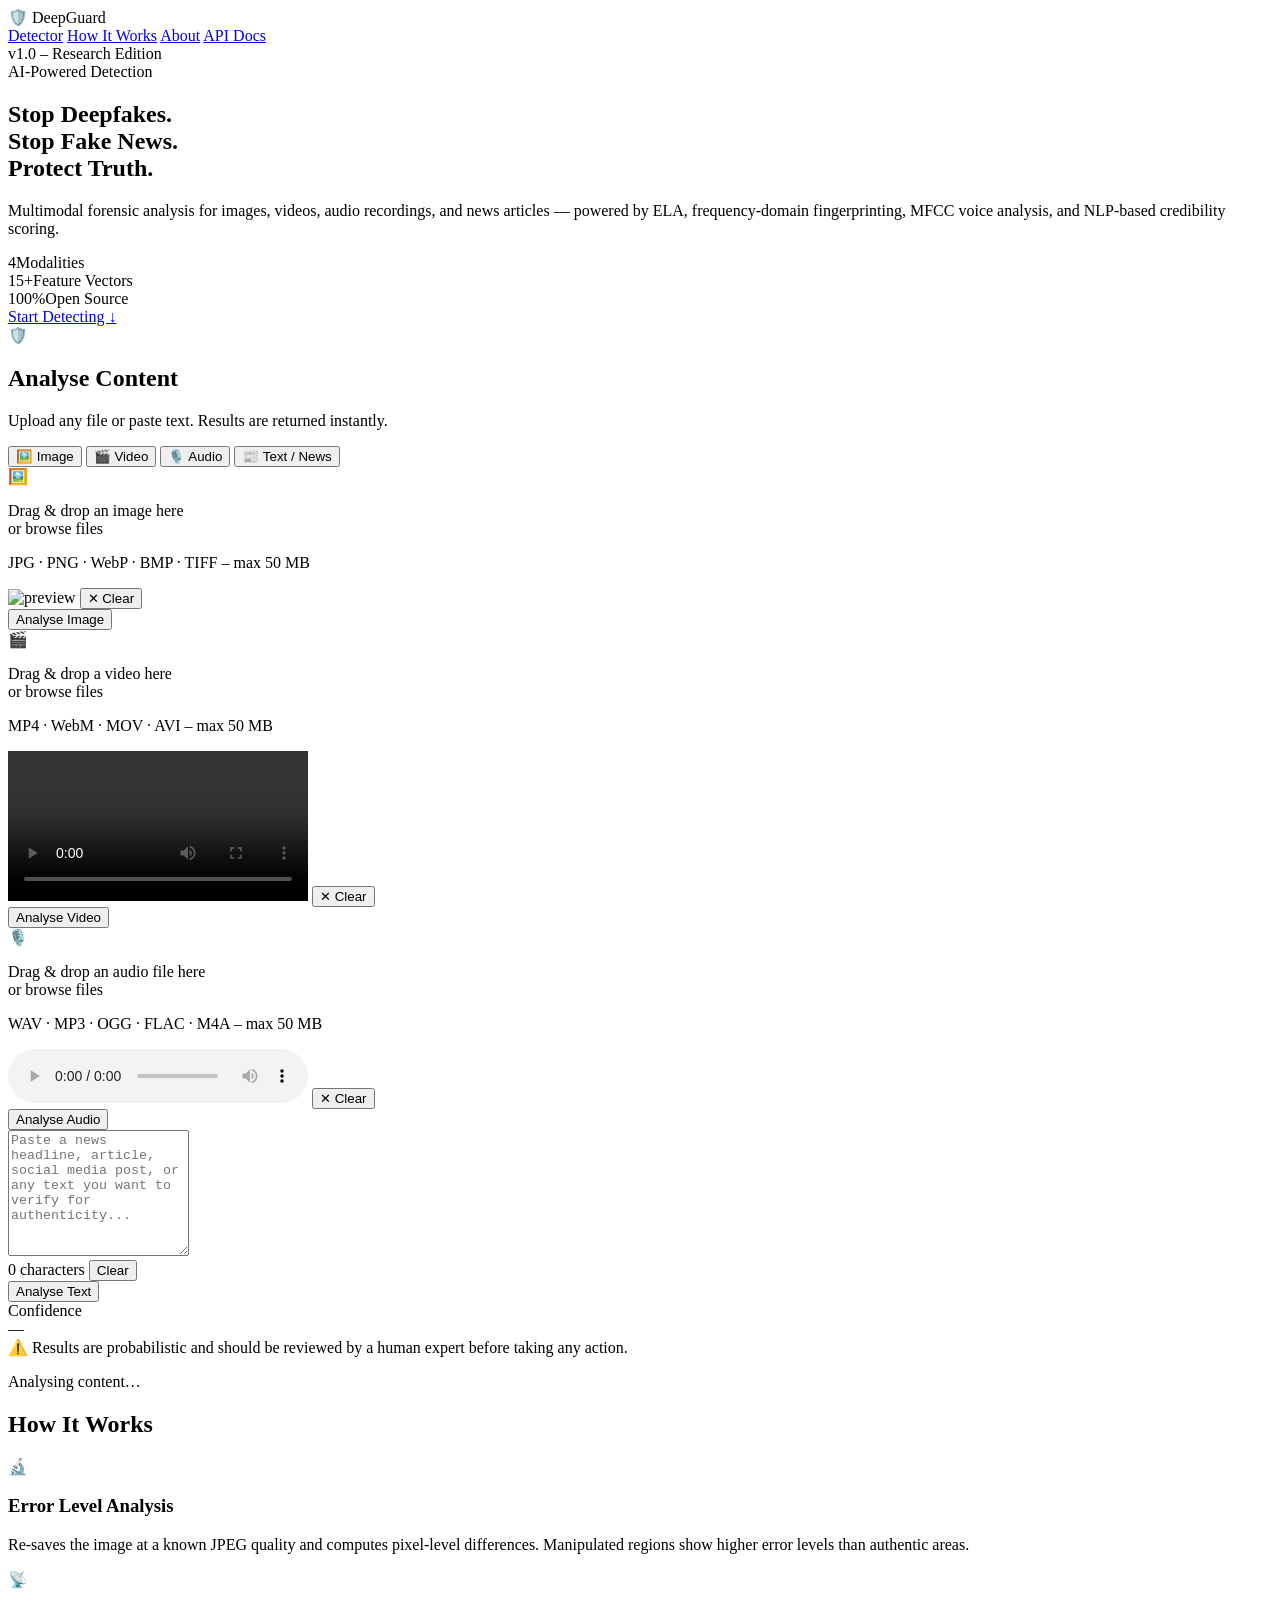
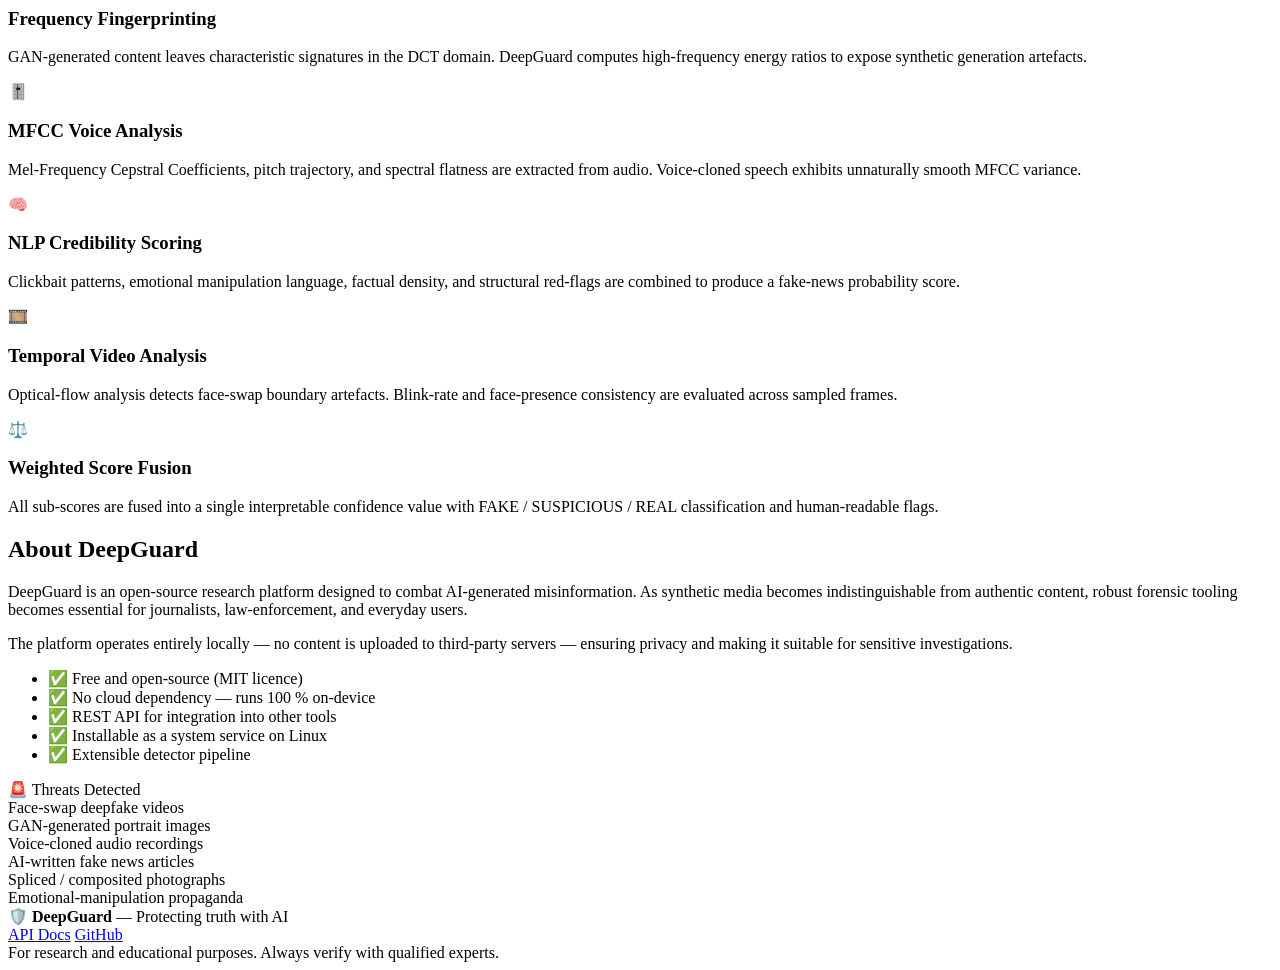
==== app/static/index.html @ 1faf432e "Add PWA manifest, service worker, offline page; plan Word research paper Co-authored-by: Ansh200618 " ====
<!DOCTYPE html>
<html lang="en">
<head>
  <meta charset="UTF-8" />
  <meta name="viewport" content="width=device-width, initial-scale=1.0" />
  <title>DeepGuard – Deepfake & Fake-News Detector</title>
  <link rel="preconnect" href="https://fonts.googleapis.com" />
  <link href="https://fonts.googleapis.com/css2?family=Inter:wght@300;400;500;600;700;800&family=JetBrains+Mono:wght@400;600&display=swap" rel="stylesheet" />
  <link rel="stylesheet" href="/static/css/style.css" />
</head>
<body>

<!-- ═══════════════════════════════════════════════════ HEADER ══ -->
<header class="header">
  <div class="header-inner">
    <div class="logo">
      <span class="logo-icon">🛡️</span>
      <span class="logo-text">Deep<span class="accent">Guard</span></span>
    </div>
    <nav class="nav">
      <a href="#detector"  class="nav-link">Detector</a>
      <a href="#how"       class="nav-link">How It Works</a>
      <a href="#about"     class="nav-link">About</a>
      <a href="/api/docs"  class="nav-link" target="_blank">API Docs</a>
    </nav>
    <div class="header-badge">v1.0 – Research Edition</div>
  </div>
</header>

<!-- ═══════════════════════════════════════════════════ HERO ════ -->
<section class="hero">
  <div class="hero-bg-grid"></div>
  <div class="hero-content">
    <div class="hero-tag">AI-Powered Detection</div>
    <h1 class="hero-title">
      Stop Deepfakes.<br/>Stop Fake News.<br/>
      <span class="accent">Protect Truth.</span>
    </h1>
    <p class="hero-sub">
      Multimodal forensic analysis for images, videos, audio recordings,
      and news articles — powered by ELA, frequency-domain fingerprinting,
      MFCC voice analysis, and NLP-based credibility scoring.
    </p>
    <div class="hero-stats">
      <div class="stat"><span class="stat-n">4</span><span class="stat-l">Modalities</span></div>
      <div class="stat"><span class="stat-n">15+</span><span class="stat-l">Feature Vectors</span></div>
      <div class="stat"><span class="stat-n">100%</span><span class="stat-l">Open Source</span></div>
    </div>
    <a href="#detector" class="btn-primary">Start Detecting ↓</a>
  </div>
  <div class="hero-visual">
    <div class="orb orb1"></div>
    <div class="orb orb2"></div>
    <div class="scan-ring"></div>
    <span class="hero-shield">🛡️</span>
  </div>
</section>

<!-- ═══════════════════════════════════════════════════ DETECTOR ══ -->
<section id="detector" class="detector-section">
  <div class="container">
    <h2 class="section-title">Analyse Content</h2>
    <p class="section-sub">Upload any file or paste text. Results are returned instantly.</p>

    <!-- Tabs -->
    <div class="tabs" role="tablist">
      <button class="tab active" data-tab="image"  role="tab">🖼️ Image</button>
      <button class="tab"        data-tab="video"  role="tab">🎬 Video</button>
      <button class="tab"        data-tab="audio"  role="tab">🎙️ Audio</button>
      <button class="tab"        data-tab="text"   role="tab">📰 Text / News</button>
    </div>

    <!-- ── Image panel ── -->
    <div class="panel active" id="panel-image">
      <div class="upload-zone" id="drop-image" tabindex="0"
           aria-label="Drop image here or click to select">
        <div class="upload-icon">🖼️</div>
        <p class="upload-msg">Drag & drop an image here<br/>or <span class="link">browse files</span></p>
        <p class="upload-hint">JPG · PNG · WebP · BMP · TIFF – max 50 MB</p>
        <input type="file" id="file-image" accept="image/*" hidden />
      </div>
      <div class="preview-wrap hidden" id="preview-image-wrap">
        <img id="preview-image" src="" alt="preview" />
        <button class="btn-clear" data-target="image">✕ Clear</button>
      </div>
      <button class="btn-analyse" id="btn-image">Analyse Image</button>
    </div>

    <!-- ── Video panel ── -->
    <div class="panel" id="panel-video">
      <div class="upload-zone" id="drop-video" tabindex="0"
           aria-label="Drop video here or click to select">
        <div class="upload-icon">🎬</div>
        <p class="upload-msg">Drag & drop a video here<br/>or <span class="link">browse files</span></p>
        <p class="upload-hint">MP4 · WebM · MOV · AVI – max 50 MB</p>
        <input type="file" id="file-video" accept="video/*" hidden />
      </div>
      <div class="preview-wrap hidden" id="preview-video-wrap">
        <video id="preview-video" controls></video>
        <button class="btn-clear" data-target="video">✕ Clear</button>
      </div>
      <button class="btn-analyse" id="btn-video">Analyse Video</button>
    </div>

    <!-- ── Audio panel ── -->
    <div class="panel" id="panel-audio">
      <div class="upload-zone" id="drop-audio" tabindex="0"
           aria-label="Drop audio here or click to select">
        <div class="upload-icon">🎙️</div>
        <p class="upload-msg">Drag & drop an audio file here<br/>or <span class="link">browse files</span></p>
        <p class="upload-hint">WAV · MP3 · OGG · FLAC · M4A – max 50 MB</p>
        <input type="file" id="file-audio" accept="audio/*" hidden />
      </div>
      <div class="preview-wrap hidden" id="preview-audio-wrap">
        <audio id="preview-audio" controls></audio>
        <button class="btn-clear" data-target="audio">✕ Clear</button>
      </div>
      <button class="btn-analyse" id="btn-audio">Analyse Audio</button>
    </div>

    <!-- ── Text panel ── -->
    <div class="panel" id="panel-text">
      <textarea id="text-input" placeholder="Paste a news headline, article, social media post, or any text you want to verify for authenticity..." rows="8"></textarea>
      <div class="text-controls">
        <span id="char-count" class="char-count">0 characters</span>
        <button class="btn-clear-text" id="btn-clear-text">Clear</button>
      </div>
      <button class="btn-analyse" id="btn-text">Analyse Text</button>
    </div>

    <!-- ── Results ── -->
    <div id="results-area" class="results-area hidden">
      <div class="results-card">
        <div class="result-header">
          <div id="result-verdict" class="verdict"></div>
          <div id="result-confidence" class="confidence-wrap">
            <span class="conf-label">Confidence</span>
            <div class="conf-bar-bg">
              <div id="conf-bar" class="conf-bar"></div>
            </div>
            <span id="conf-pct" class="conf-pct">—</span>
          </div>
        </div>
        <div id="result-flags" class="flags-list"></div>
        <div id="result-details" class="details-grid"></div>
        <div class="result-footer">
          <span class="disclaimer">⚠️ Results are probabilistic and should be reviewed by a human expert before taking any action.</span>
        </div>
      </div>
    </div>

    <!-- Spinner -->
    <div id="spinner" class="spinner hidden">
      <div class="spinner-ring"></div>
      <p class="spinner-text">Analysing content…</p>
    </div>
  </div>
</section>

<!-- ═══════════════════════════════════════════════════ HOW IT WORKS ══ -->
<section id="how" class="how-section">
  <div class="container">
    <h2 class="section-title">How It Works</h2>
    <div class="steps">
      <div class="step">
        <div class="step-icon">🔬</div>
        <h3>Error Level Analysis</h3>
        <p>Re-saves the image at a known JPEG quality and computes pixel-level
           differences. Manipulated regions show higher error levels than
           authentic areas.</p>
      </div>
      <div class="step">
        <div class="step-icon">📡</div>
        <h3>Frequency Fingerprinting</h3>
        <p>GAN-generated content leaves characteristic signatures in the DCT
           domain. DeepGuard computes high-frequency energy ratios to expose
           synthetic generation artefacts.</p>
      </div>
      <div class="step">
        <div class="step-icon">🎚️</div>
        <h3>MFCC Voice Analysis</h3>
        <p>Mel-Frequency Cepstral Coefficients, pitch trajectory, and spectral
           flatness are extracted from audio. Voice-cloned speech exhibits
           unnaturally smooth MFCC variance.</p>
      </div>
      <div class="step">
        <div class="step-icon">🧠</div>
        <h3>NLP Credibility Scoring</h3>
        <p>Clickbait patterns, emotional manipulation language, factual density,
           and structural red-flags are combined to produce a fake-news
           probability score.</p>
      </div>
      <div class="step">
        <div class="step-icon">🎞️</div>
        <h3>Temporal Video Analysis</h3>
        <p>Optical-flow analysis detects face-swap boundary artefacts. Blink-rate
           and face-presence consistency are evaluated across sampled frames.</p>
      </div>
      <div class="step">
        <div class="step-icon">⚖️</div>
        <h3>Weighted Score Fusion</h3>
        <p>All sub-scores are fused into a single interpretable confidence value
           with FAKE / SUSPICIOUS / REAL classification and human-readable flags.</p>
      </div>
    </div>
  </div>
</section>

<!-- ═══════════════════════════════════════════════════ ABOUT ══ -->
<section id="about" class="about-section">
  <div class="container about-grid">
    <div class="about-text">
      <h2 class="section-title left">About DeepGuard</h2>
      <p>DeepGuard is an open-source research platform designed to combat
         AI-generated misinformation. As synthetic media becomes indistinguishable
         from authentic content, robust forensic tooling becomes essential for
         journalists, law-enforcement, and everyday users.</p>
      <p>The platform operates entirely locally — no content is uploaded to
         third-party servers — ensuring privacy and making it suitable for
         sensitive investigations.</p>
      <ul class="about-list">
        <li>✅ Free and open-source (MIT licence)</li>
        <li>✅ No cloud dependency — runs 100 % on-device</li>
        <li>✅ REST API for integration into other tools</li>
        <li>✅ Installable as a system service on Linux</li>
        <li>✅ Extensible detector pipeline</li>
      </ul>
    </div>
    <div class="about-visual">
      <div class="threat-card">
        <div class="threat-title">🚨 Threats Detected</div>
        <div class="threat-item">Face-swap deepfake videos</div>
        <div class="threat-item">GAN-generated portrait images</div>
        <div class="threat-item">Voice-cloned audio recordings</div>
        <div class="threat-item">AI-written fake news articles</div>
        <div class="threat-item">Spliced / composited photographs</div>
        <div class="threat-item">Emotional-manipulation propaganda</div>
      </div>
    </div>
  </div>
</section>

<!-- ═══════════════════════════════════════════════════ FOOTER ══ -->
<footer class="footer">
  <div class="container footer-inner">
    <div class="footer-brand">
      🛡️ <strong>DeepGuard</strong> — Protecting truth with AI
    </div>
    <div class="footer-links">
      <a href="/api/docs">API Docs</a>
      <a href="https://github.com/Ansh200618/DEEPFAKE" target="_blank">GitHub</a>
    </div>
    <div class="footer-note">
      For research and educational purposes. Always verify with qualified experts.
    </div>
  </div>
</footer>

<script src="/static/js/app.js"></script>
</body>
</html>
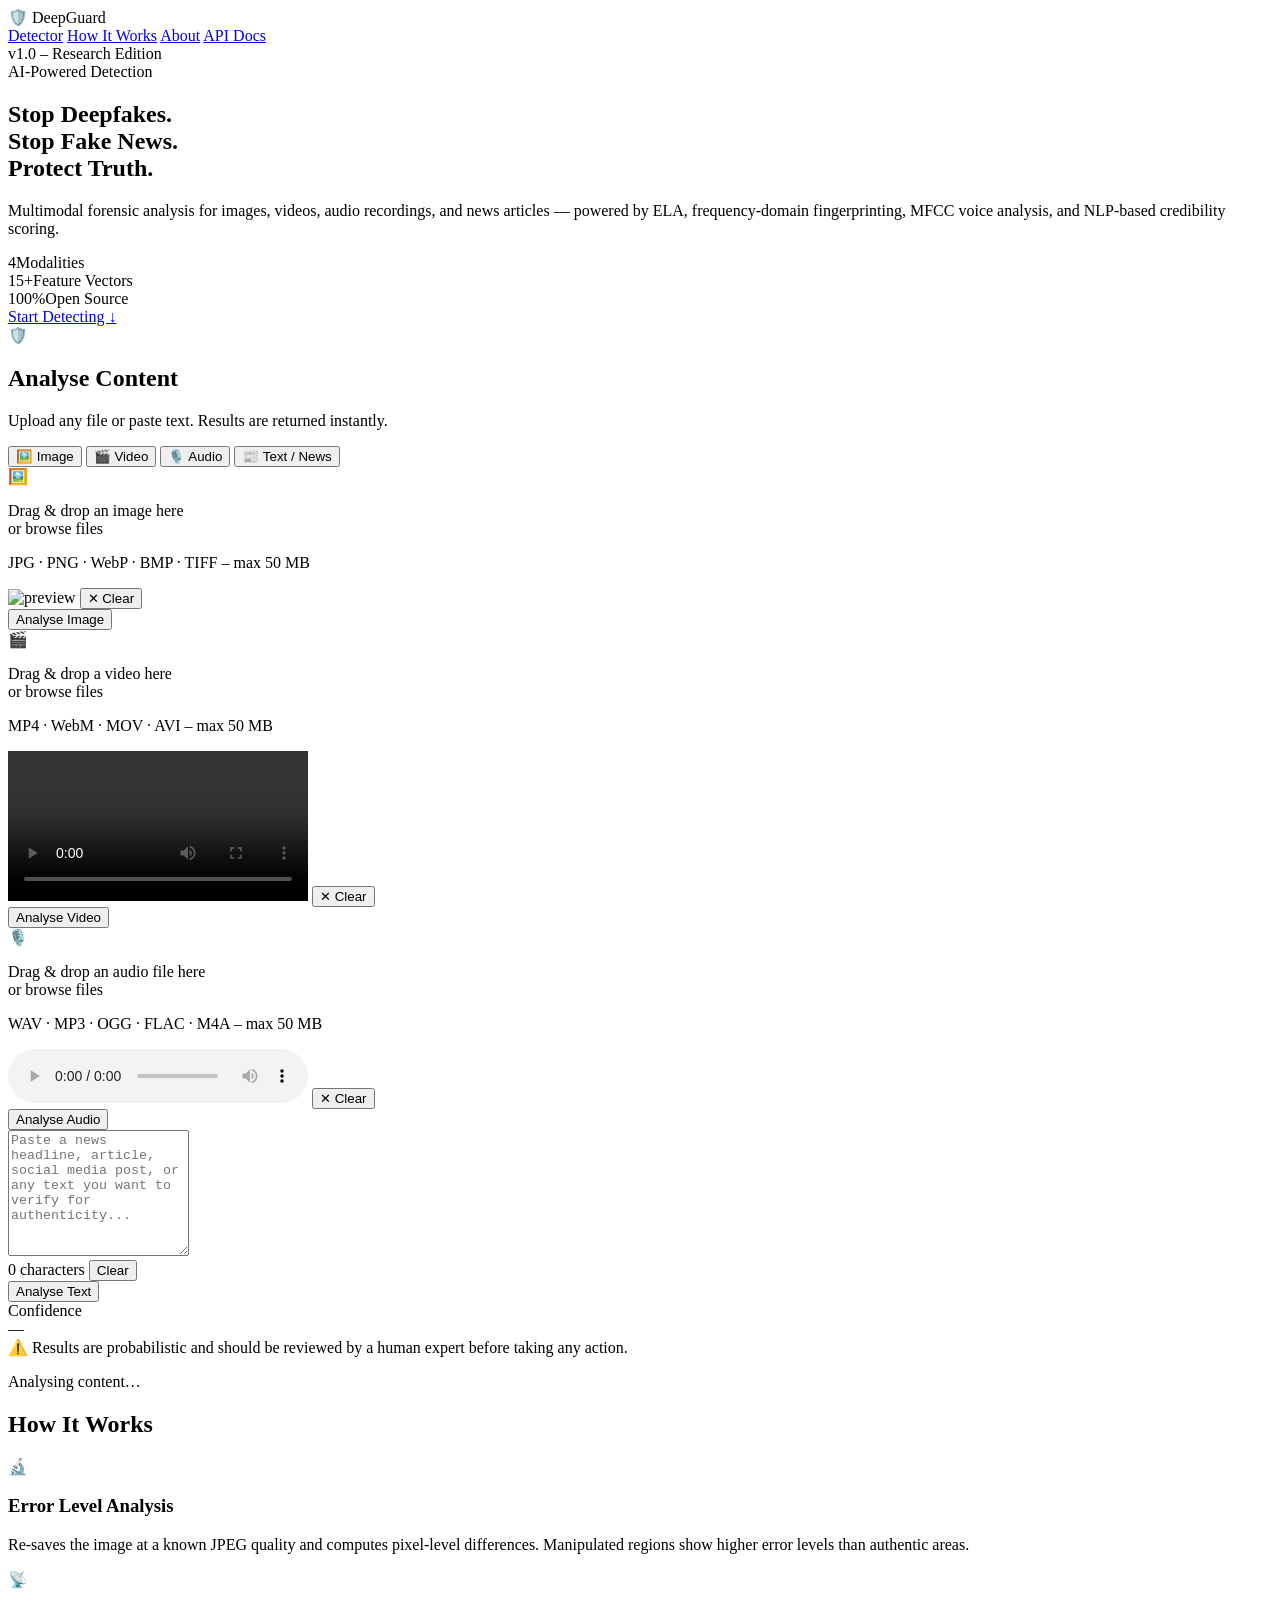
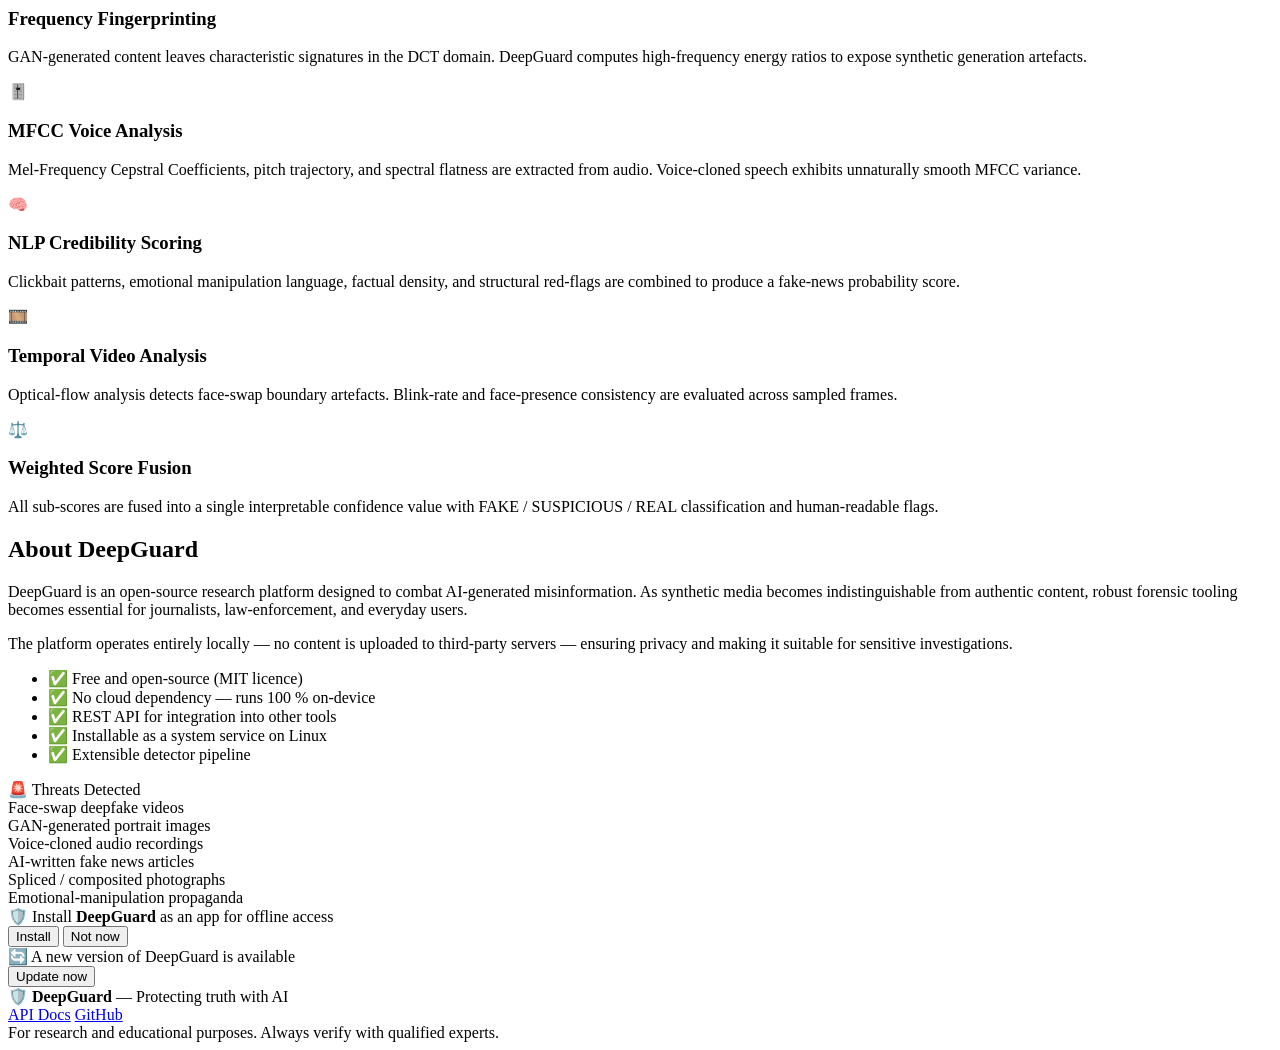
==== commit af10834c: "Complete DeepGuard: PWA app + 20-page Word research paper + 34 passing tests Co-authored-by: Ansh200" ====
--- a/app/static/index.html
+++ b/app/static/index.html
@@ -4,6 +4,20 @@
   <meta charset="UTF-8" />
   <meta name="viewport" content="width=device-width, initial-scale=1.0" />
   <title>DeepGuard – Deepfake & Fake-News Detector</title>
+  <!-- PWA -->
+  <link rel="manifest" href="/static/manifest.json" />
+  <meta name="theme-color" content="#3b82f6" />
+  <meta name="apple-mobile-web-app-capable" content="yes" />
+  <meta name="apple-mobile-web-app-status-bar-style" content="black-translucent" />
+  <meta name="apple-mobile-web-app-title" content="DeepGuard" />
+  <link rel="apple-touch-icon" href="/static/icons/icon-192.png" />
+  <link rel="icon" type="image/png" sizes="32x32" href="/static/icons/favicon-32.png" />
+  <!-- SEO / OG -->
+  <meta name="description" content="AI-powered deepfake and fake-news detection. Analyse images, videos, audio and text for synthetic manipulation." />
+  <meta property="og:title" content="DeepGuard – Deepfake & Fake-News Detector" />
+  <meta property="og:description" content="Multimodal AI-powered forensic analysis to stop fraud and fake news." />
+  <meta property="og:type" content="website" />
+
   <link rel="preconnect" href="https://fonts.googleapis.com" />
   <link href="https://fonts.googleapis.com/css2?family=Inter:wght@300;400;500;600;700;800&family=JetBrains+Mono:wght@400;600&display=swap" rel="stylesheet" />
   <link rel="stylesheet" href="/static/css/style.css" />
@@ -241,6 +255,22 @@
 </section>
 
 <!-- ═══════════════════════════════════════════════════ FOOTER ══ -->
+<!-- PWA install banner -->
+<div id="install-banner" class="pwa-banner hidden">
+  <span class="pwa-banner-text">🛡️ Install <strong>DeepGuard</strong> as an app for offline access</span>
+  <div class="pwa-banner-actions">
+    <button id="install-btn"    class="pwa-btn pwa-btn-primary">Install</button>
+    <button id="install-dismiss" class="pwa-btn pwa-btn-ghost">Not now</button>
+  </div>
+</div>
+<!-- PWA update banner -->
+<div id="update-banner" class="pwa-banner update hidden">
+  <span class="pwa-banner-text">🔄 A new version of DeepGuard is available</span>
+  <div class="pwa-banner-actions">
+    <button id="reload-btn" class="pwa-btn pwa-btn-primary">Update now</button>
+  </div>
+</div>
+
 <footer class="footer">
   <div class="container footer-inner">
     <div class="footer-brand">
@@ -257,5 +287,67 @@
 </footer>
 
 <script src="/static/js/app.js"></script>
-</body>
-</html>
+<script>
+  /* ── PWA: Service Worker Registration ──────────────────── */
+  if ('serviceWorker' in navigator) {
+    window.addEventListener('load', () => {
+      navigator.serviceWorker.register('/static/sw.js', { scope: '/' })
+        .then(reg => {
+          console.log('[SW] Registered, scope:', reg.scope);
+          reg.addEventListener('updatefound', () => {
+            const newWorker = reg.installing;
+            newWorker.addEventListener('statechange', () => {
+              if (newWorker.state === 'installed' && navigator.serviceWorker.controller) {
+                showUpdateBanner();
+              }
+            });
+          });
+        })
+        .catch(err => console.warn('[SW] Registration failed:', err));
+    });
+  }
+
+  /* ── PWA: Install prompt ────────────────────────────────── */
+  let deferredPrompt = null;
+  const installBanner = document.getElementById('install-banner');
+  const installBtn    = document.getElementById('install-btn');
+  const installDismiss = document.getElementById('install-dismiss');
+
+  window.addEventListener('beforeinstallprompt', e => {
+    e.preventDefault();
+    deferredPrompt = e;
+    if (installBanner) installBanner.classList.remove('hidden');
+  });
+
+  if (installBtn) {
+    installBtn.addEventListener('click', async () => {
+      if (!deferredPrompt) return;
+      deferredPrompt.prompt();
+      const { outcome } = await deferredPrompt.userChoice;
+      console.log('[PWA] Install outcome:', outcome);
+      deferredPrompt = null;
+      if (installBanner) installBanner.classList.add('hidden');
+    });
+  }
+  if (installDismiss) {
+    installDismiss.addEventListener('click', () => {
+      if (installBanner) installBanner.classList.add('hidden');
+    });
+  }
+
+  window.addEventListener('appinstalled', () => {
+    console.log('[PWA] App installed');
+    if (installBanner) installBanner.classList.add('hidden');
+    deferredPrompt = null;
+  });
+
+  /* ── Update banner ──────────────────────────────────────── */
+  function showUpdateBanner() {
+    const b = document.getElementById('update-banner');
+    if (b) b.classList.remove('hidden');
+  }
+  const reloadBtn = document.getElementById('reload-btn');
+  if (reloadBtn) {
+    reloadBtn.addEventListener('click', () => window.location.reload());
+  }
+</script>
